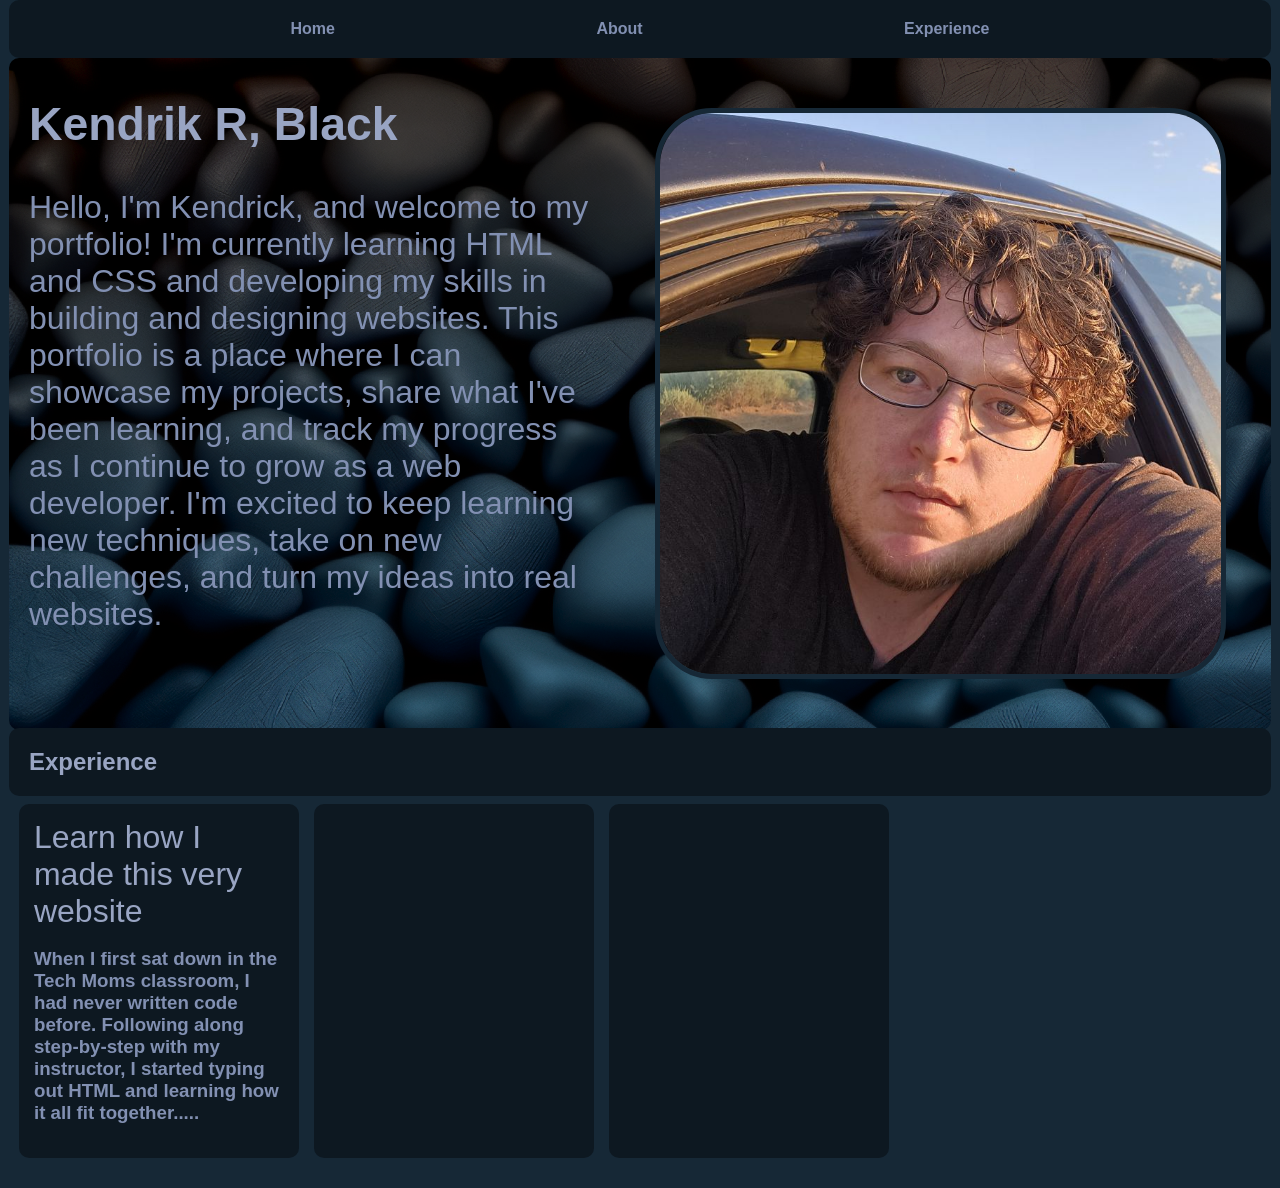
==== index.html @ b13868ba "Add files via upload" ====
<!DOCTYPE html>
<html lang="en">

<head>
    <meta charset="UTF-8">
    <meta name="viewport" content="width=device-width, initial-scale=1.0">
    <title>Document</title>
    <link rel="stylesheet" href="style.css">
    <link rel="https://fonts.googleapis.com/css2?family=Outfit:wght@400;500;600&display=swap" href="stylesheet">
</head>

<body>

    <header>
        <nav>
            <ul>
                <li><a href="index.html">Home</a></li>
                <li><a href="#About">About</a></li>
                <li><a href="#experience">Experience</a></li>
            </ul>
        </nav>

        <section>
            <div class="text-card">
                <h1 class="name">Kendrik R, Black</h1>
                <p class="intro">
                    Hello, I'm Kendrick, and welcome to my portfolio! I'm currently learning HTML and CSS and developing my skills in building and designing websites.
                    This portfolio is a place where I can showcase my projects, share what I've been learning, and track my progress as I continue to grow as a web developer. I'm excited to keep learning new techniques, take on new challenges, and turn my ideas into real websites.
                </p>
            </div>

            <div class="profile-img">
                <img src="profile-pic.jpg" alt="a piture of Kendrick looking out the window of his car">
            </div>
        </section>
    </header>

    <section id="experience">

        <h2 class="experience-header-text">Experience</h2>

        <div class="scroll-box">
            <div class="div-card">
                <a href="portfolio.html" class="link-hover-underline">Learn how I made this very website</a>
                <h3>When I first sat down in the Tech Moms classroom, I had never written code before. Following along step-by-step with my instructor, I started typing out HTML and learning how it all fit together.....</h3>
            </div>

            <div class="div-card">
                <h3></h3>
            </div>

            <div class="div-card">
                <h3></h3>
            </div>
        </div>
    </section>

    <footer>
        <h2></h2>
    </footer>
</body>

</html>
---- style.css ----
body{
    margin: 0 0.7%;;
    padding: 0;
    background-color: #162836;
    font-family: 'Outfit', sans-serif;
    color: #99a5c3;
}

nav ul{
    display: flex;   
    justify-content: space-evenly;
    list-style: none;
    margin: 0px;
    padding: 0px;
}

nav a{
    color: #8290b2; 
    text-decoration: none; 
    font-family: 'Outfit', sans-serif;
    font-weight: 560;
}

nav a:hover{
    color: #99a5c3;
    text-shadow: 0 0 0.65px #99A5C3, 0 0 0.65px #99A5C3;;

}

nav{
    background-color: #0D1821;
    padding:  20px;
    border-radius: 10px
}

header section{
    display: flex;
    justify-content: space-between;
    flex-wrap: wrap;
    border-radius: 10px;
    background-image: url(header-background-image.png);        
}

header section > * {
    flex: 1 1 400px;
}

.text-card{
    padding-left: 20px;
    padding-right: 20px;
}

.name{
    color: #99a5c3;
    font-size: clamp(0.5rem, 3vw + 0.5rem, 6rem)
}

.intro{
    font-size: clamp(0.5rem, 2.5vw + 0.5rem, 2rem);
    color: #8290b2;
}

header img{
    width: 100%;
    height: auto;
    border: 5px solid #162836;
    border-radius: 10%;
}

.profile-img{
    display: flex;
    padding: 4%;
    justify-content: center;
    align-items: center;
}

.experience-header-text{
    padding-left: 10px;
    padding: 20px;
    margin: -2px 0;
    border-radius: 10px;
    background-color: #0D1821;
    color: #99a5c3;
}

.link-hover-underline{
    text-decoration: none;
    color: #99a5c3;
    font-size: clamp(0.5rem, 2.5vw + 0.5rem, 2rem);
    font-family: 'Outfit', sans-serif;
}

.link-hover-underline:hover{
    text-decoration: underline;
    color: #5674be;
}

.scroll-box {
    display: flex;
    gap: 15px;
    overflow-x: auto;
    overflow-y: hidden;
    width: 100%;
    padding: 10px;
}

.div-card{
    background-color: #0D1821;
    flex: 0 0 250px;
    padding: 15px;
    color: #8290b2;
    border-radius: 10px;
}
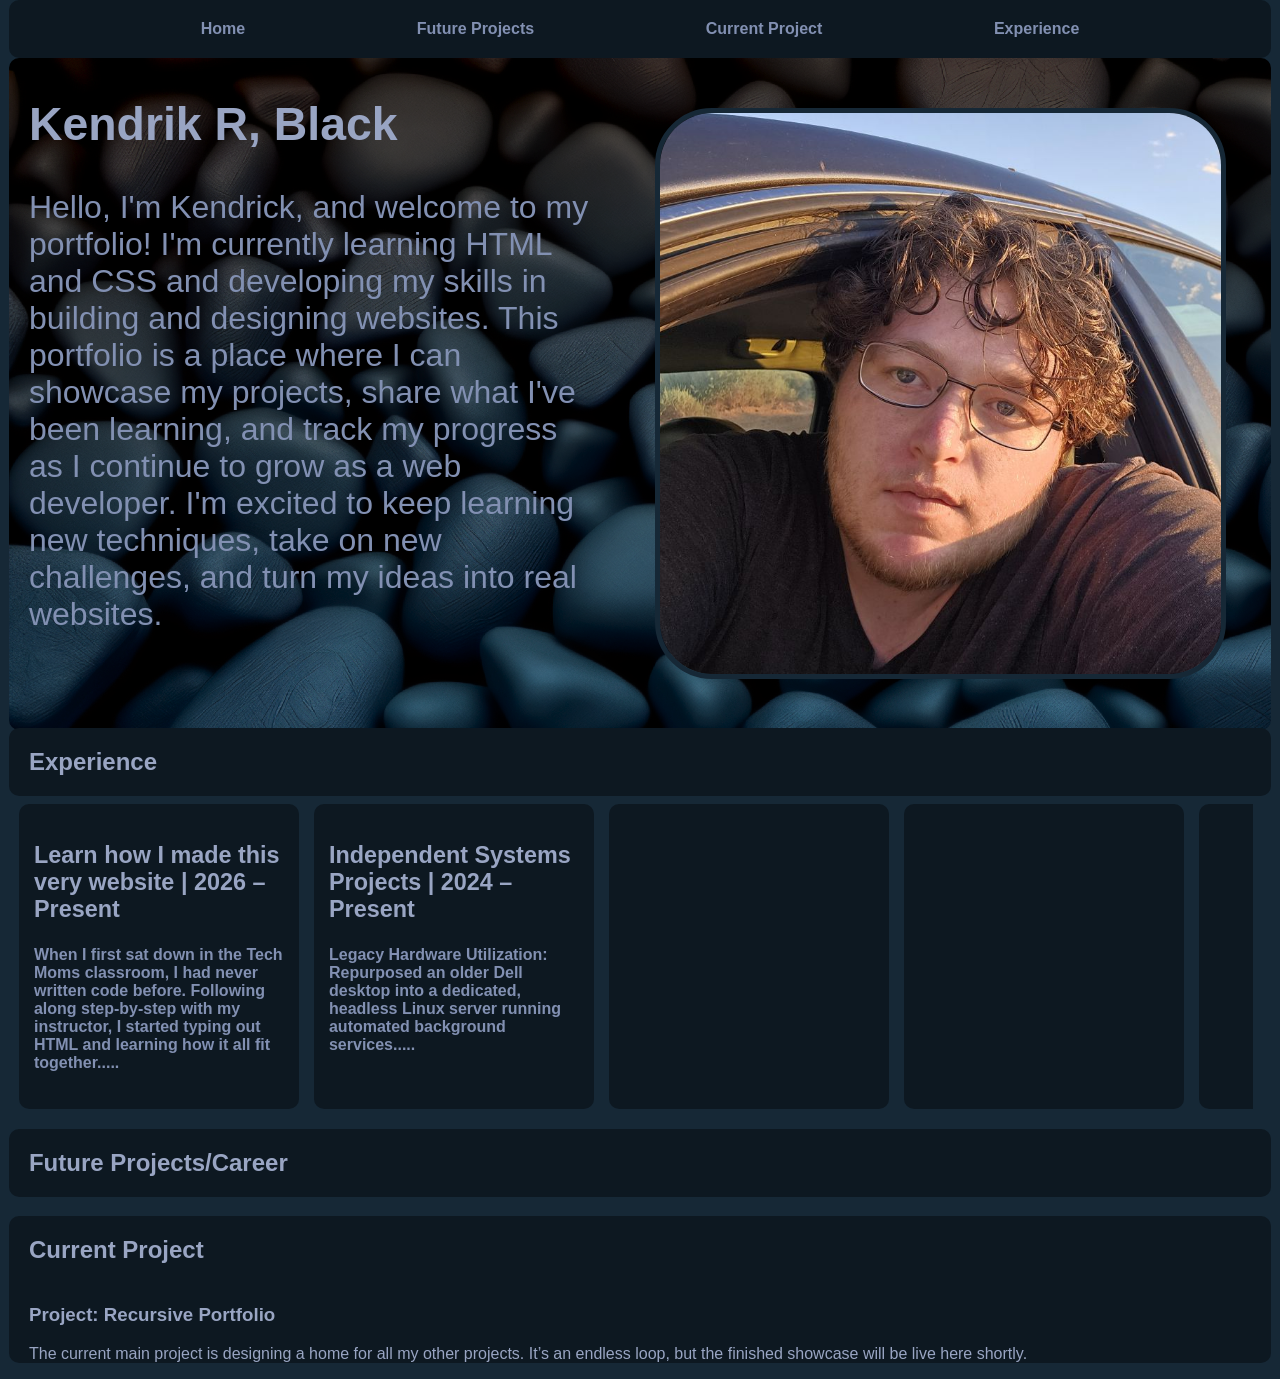
==== commit 65687a09: "Add files via upload" ====
--- a/index.html
+++ b/index.html
@@ -15,7 +15,8 @@
         <nav>
             <ul>
                 <li><a href="index.html">Home</a></li>
-                <li><a href="#About">About</a></li>
+                <li><a href="#future">Future Projects</a></li>
+                <li><a href="#current">Current Project</a></li>
                 <li><a href="#experience">Experience</a></li>
             </ul>
         </nav>
@@ -41,22 +42,46 @@
 
         <div class="scroll-box">
             <div class="div-card">
-                <a href="portfolio.html" class="link-hover-underline">Learn how I made this very website</a>
-                <h3>When I first sat down in the Tech Moms classroom, I had never written code before. Following along step-by-step with my instructor, I started typing out HTML and learning how it all fit together.....</h3>
+                <a href="portfolio.html" class="experience-link"><h3>Learn how I made this very website | 2026 – Present</h3></a>
+                <h4>When I first sat down in the Tech Moms classroom, I had never written code before. Following along step-by-step with my instructor, I started typing out HTML and learning how it all fit together.....</h4>
             </div>
 
             <div class="div-card">
-                <h3></h3>
+                <a href="independent-systems-projects.html" class="experience-link"><h3>Independent Systems Projects | 2024 – Present</h3></a>
+                <h4>Legacy Hardware Utilization: Repurposed an older Dell desktop into a dedicated, headless Linux server running automated background services.....</h4>
+                <h4></h4>
             </div>
-
             <div class="div-card">
-                <h3></h3>
+                <a href="#the-filename.html" class="experience-link"><h3></h3></a>
+                <h4></h4>
             </div>
+            <div class="div-card">
+                <a href="#the-filename.html" class="experience-link"><h3></h3></a>
+                <h4></h4>
+            </div>
+            <div class="div-card">
+                <a href="#the-filename.html" class="experience-link"><h3></h3></a>
+                <h4></h4>
+            </div>
+            <!-- <div class="div-card">
+                <a href="#the-filename.html" class="experience-link"><h3></h3></a>
+                <h4></h4>
+            </div> -->
         </div>
     </section>
 
+    <section id="future">
+        <h2 class="future-projects-career-header-text">Future Projects/Career</h2>
+
+    </section>
+
+    <section id="current">
+        <h2 class="current-project-header-text">Current Project</h2>
+        <h3 class="current-content">Project: Recursive Portfolio</h3>
+        <p class="current-content">The current main project is designing a home for all my other projects. It’s an endless loop, but the finished showcase will be live here shortly.</p>
+    </section>
     <footer>
-        <h2></h2>
+        <p></p>
     </footer>
 </body>
 
--- a/style.css
+++ b/style.css
@@ -1,6 +1,6 @@
 body{
-    margin: 0 0.7%;;
-    padding: 0;
+    padding: 0 0.7%;
+    margin: 0;
     background-color: #162836;
     font-family: 'Outfit', sans-serif;
     color: #99a5c3;
@@ -83,16 +83,34 @@
     color: #99a5c3;
 }
 
-.link-hover-underline{
+.experience-link{
     text-decoration: none;
     color: #99a5c3;
-    font-size: clamp(0.5rem, 2.5vw + 0.5rem, 2rem);
-    font-family: 'Outfit', sans-serif;
+    font-size: 20px;
+    font-weight: 700;
 }
 
-.link-hover-underline:hover{
+.experience-link:hover{
     text-decoration: underline;
     color: #5674be;
+}
+
+.scroll-box::-webkit-scrollbar {
+    height: 10px; 
+    width: clamp(150px, 97%, 97%);
+}
+.scroll-box::-webkit-scrollbar-track {
+    background: #99a5c3;
+    border-radius: 20px;
+}
+
+.scroll-box::-webkit-scrollbar-thumb {
+    background: #0D1821;
+    border-radius: 20px;
+}
+
+.scroll-box::-webkit-scrollbar-thumb:hover {
+    background: #5674be;
 }
 
 .scroll-box {
@@ -100,7 +118,7 @@
     gap: 15px;
     overflow-x: auto;
     overflow-y: hidden;
-    width: 100%;
+    width: clamp(150px, 97%, 97%);
     padding: 10px;
 }
 
@@ -110,4 +128,69 @@
     padding: 15px;
     color: #8290b2;
     border-radius: 10px;
-}+}
+
+.future-projects-career-header-text{
+    padding-left: 20px;
+    padding: 20px;
+    margin-top: 10px;
+    border-radius: 10px;
+    background-color: #0D1821;
+    color: #99a5c3;
+}
+
+#current{
+    background-color: #0D1821;
+    border-radius: 10px;
+}
+
+.current-project-header-text{
+    padding-left: 20px;
+    padding: 20px;
+    margin-top: 10px;
+    border-radius: 10px;
+    color: #99a5c3;
+}
+
+.current-content{
+    padding: 0 20px;
+
+}
+
+/*portfolio.html, or port page below*/
+
+.portfolio-sec{
+    background-color: #0D1821;
+    max-width: 800px;
+    margin: auto;
+    padding:  5%;
+}
+
+.title-port-text{
+    font-size: x-large;
+
+}
+
+.content-port-text{
+    font-size: larger;
+}
+
+/*independent-systems-projects.html, or i-s-p page below*/
+
+.i-s-p-sec{
+    background-color: #0D1821;
+    max-width: 800px;
+    margin: auto;
+    padding:  5%;
+}
+
+.title-i-s-p-text{
+    font-size: x-large;
+
+}
+
+.content-i-s-p-text{
+    font-size: larger;
+}
+
+
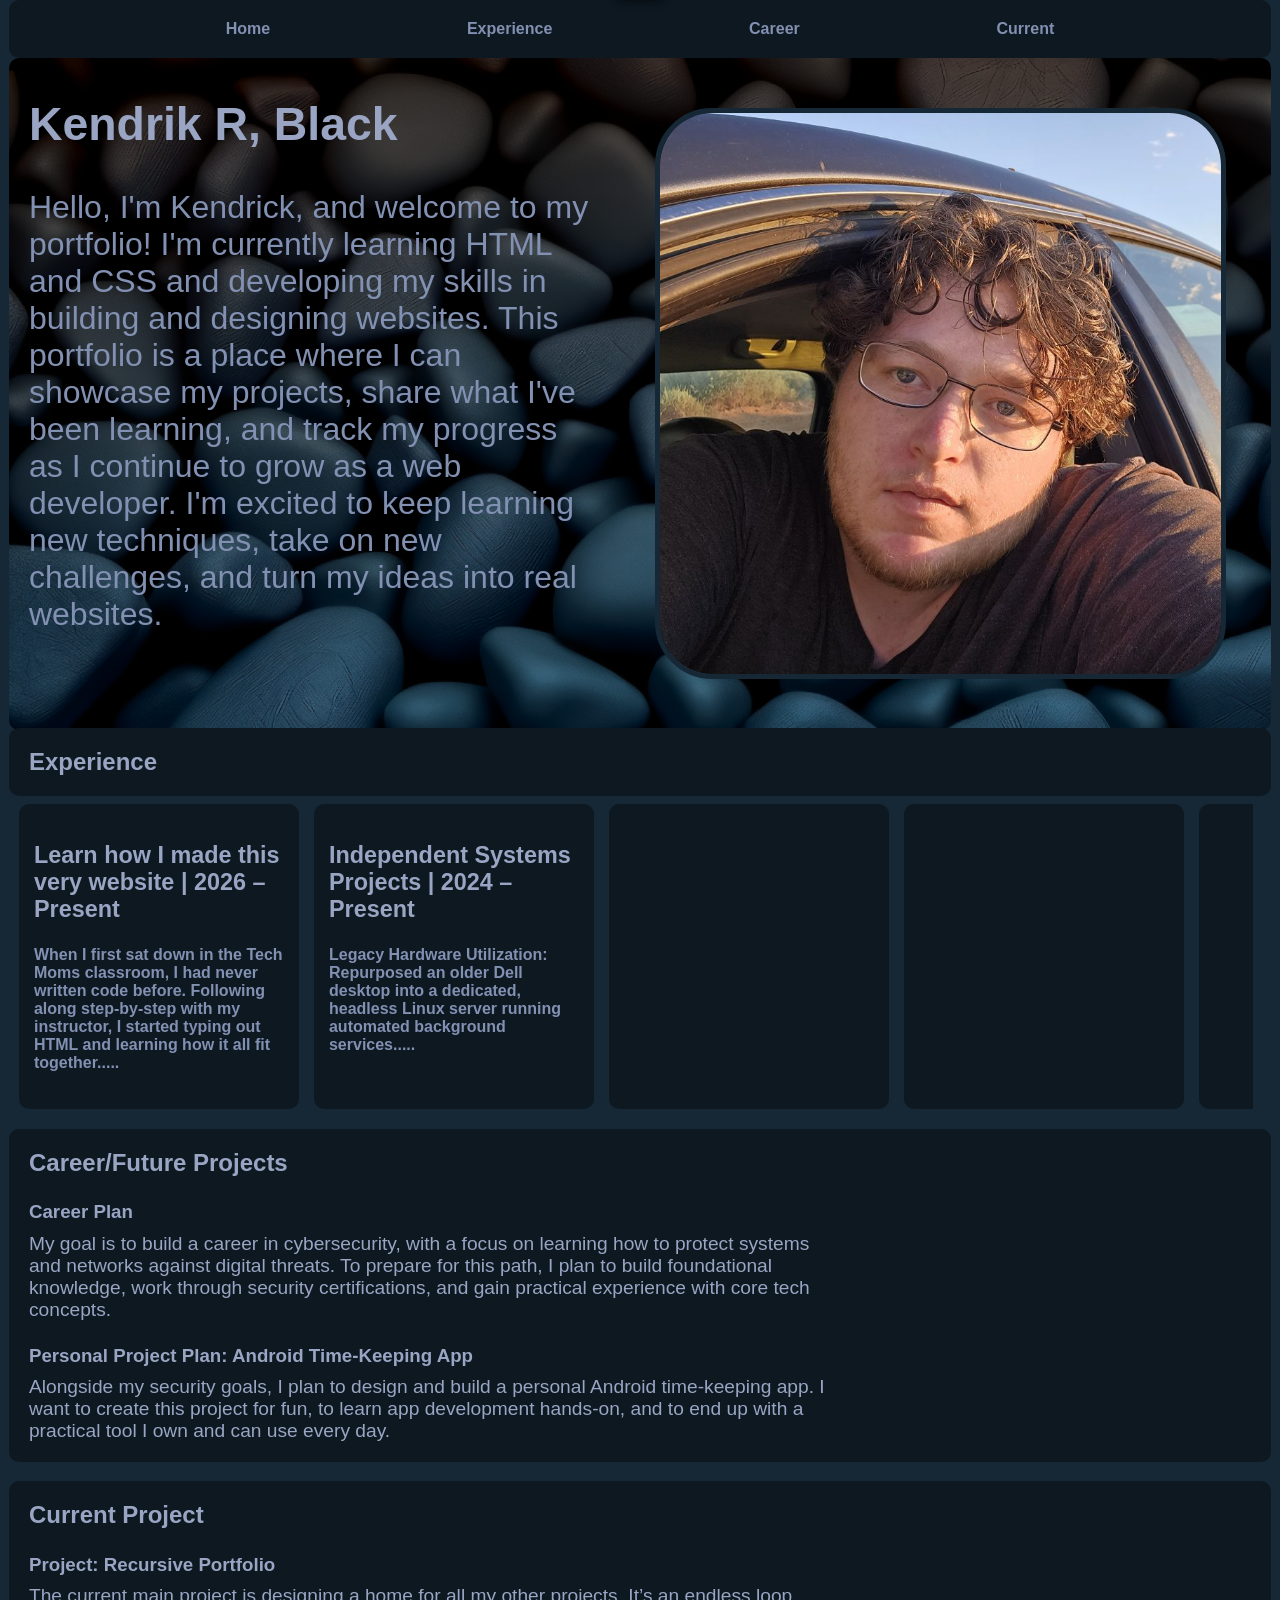
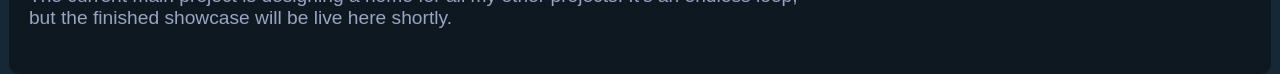
==== commit dcbab261: "Add files via upload" ====
--- a/index.html
+++ b/index.html
@@ -7,17 +7,25 @@
     <title>Document</title>
     <link rel="stylesheet" href="style.css">
     <link rel="https://fonts.googleapis.com/css2?family=Outfit:wght@400;500;600&display=swap" href="stylesheet">
+    <script src="script.js" defer></script>
 </head>
 
 <body>
 
     <header>
+
+        <div class="nav-toggle-handle" title="Toggle Navigation">
+            <svg class="down-arrow-icon" viewBox="0 0 24 24" width="24" height="24">
+                <path fill="currentColor" d="M7.41 8.59L12 13.17l4.59-4.58L18 10l-6 6-6-6 1.41-1.41z" />
+            </svg>
+        </div>
+
         <nav>
             <ul>
                 <li><a href="index.html">Home</a></li>
-                <li><a href="#future">Future Projects</a></li>
-                <li><a href="#current">Current Project</a></li>
                 <li><a href="#experience">Experience</a></li>
+                <li><a href="#career">Career</a></li>
+                <li><a href="#current"> Current </a></li>
             </ul>
         </nav>
 
@@ -25,13 +33,16 @@
             <div class="text-card">
                 <h1 class="name">Kendrik R, Black</h1>
                 <p class="intro">
-                    Hello, I'm Kendrick, and welcome to my portfolio! I'm currently learning HTML and CSS and developing my skills in building and designing websites.
-                    This portfolio is a place where I can showcase my projects, share what I've been learning, and track my progress as I continue to grow as a web developer. I'm excited to keep learning new techniques, take on new challenges, and turn my ideas into real websites.
+                    Hello, I'm Kendrick, and welcome to my portfolio! I'm currently learning HTML and CSS and developing
+                    my skills in building and designing websites.
+                    This portfolio is a place where I can showcase my projects, share what I've been learning, and track
+                    my progress as I continue to grow as a web developer. I'm excited to keep learning new techniques,
+                    take on new challenges, and turn my ideas into real websites.
                 </p>
             </div>
 
             <div class="profile-img">
-                <img src="profile-pic.jpg" alt="a piture of Kendrick looking out the window of his car">
+                <img src="/image/profile-pic.jpg" alt="a piture of Kendrick looking out the window of his car">
             </div>
         </section>
     </header>
@@ -42,25 +53,38 @@
 
         <div class="scroll-box">
             <div class="div-card">
-                <a href="portfolio.html" class="experience-link"><h3>Learn how I made this very website | 2026 – Present</h3></a>
-                <h4>When I first sat down in the Tech Moms classroom, I had never written code before. Following along step-by-step with my instructor, I started typing out HTML and learning how it all fit together.....</h4>
+                <a href="portfolio.html" class="experience-link">
+                    <h3>Learn how I made this very website | 2026 – Present</h3>
+                </a>
+                <h4>When I first sat down in the Tech Moms classroom, I had never written code before. Following along
+                    step-by-step with my instructor, I started typing out HTML and learning how it all fit together.....
+                </h4>
             </div>
 
             <div class="div-card">
-                <a href="independent-systems-projects.html" class="experience-link"><h3>Independent Systems Projects | 2024 – Present</h3></a>
-                <h4>Legacy Hardware Utilization: Repurposed an older Dell desktop into a dedicated, headless Linux server running automated background services.....</h4>
+                <a href="independent-systems-projects.html" class="experience-link">
+                    <h3>Independent Systems Projects | 2024 – Present</h3>
+                </a>
+                <h4>Legacy Hardware Utilization: Repurposed an older Dell desktop into a dedicated, headless Linux
+                    server running automated background services.....</h4>
                 <h4></h4>
             </div>
             <div class="div-card">
-                <a href="#the-filename.html" class="experience-link"><h3></h3></a>
+                <a href="#the-filename.html" class="experience-link">
+                    <h3></h3>
+                </a>
                 <h4></h4>
             </div>
             <div class="div-card">
-                <a href="#the-filename.html" class="experience-link"><h3></h3></a>
+                <a href="#the-filename.html" class="experience-link">
+                    <h3></h3>
+                </a>
                 <h4></h4>
             </div>
             <div class="div-card">
-                <a href="#the-filename.html" class="experience-link"><h3></h3></a>
+                <a href="#the-filename.html" class="experience-link">
+                    <h3></h3>
+                </a>
                 <h4></h4>
             </div>
             <!-- <div class="div-card">
@@ -70,19 +94,36 @@
         </div>
     </section>
 
-    <section id="future">
-        <h2 class="future-projects-career-header-text">Future Projects/Career</h2>
+    <section id="career">
+
+        <h2 class="career-header-text">Career/Future Projects</h2>
+
+        <h3 class="career-content-title">Career Plan</h3>
+        <p class="career-content">My goal is to build a career in cybersecurity, with a focus on learning how to protect
+            systems and networks against digital threats. To prepare for this path, I plan to build foundational
+            knowledge, work through security certifications, and gain practical experience with core tech concepts.</p>
+
+        <h3 class="career-content-title">Personal Project Plan: Android Time-Keeping App</h3>
+        <p class="career-content">Alongside my security goals, I plan to design and build a personal Android
+            time-keeping app. I want to create this project for fun, to learn app development hands-on, and to end up
+            with a practical tool I own and can use every day.</p>
 
     </section>
 
     <section id="current">
         <h2 class="current-project-header-text">Current Project</h2>
-        <h3 class="current-content">Project: Recursive Portfolio</h3>
-        <p class="current-content">The current main project is designing a home for all my other projects. It’s an endless loop, but the finished showcase will be live here shortly.</p>
+        <h3 class="current-content-title">Project: Recursive Portfolio</h3>
+        <p class="current-content">The current main project is designing a home for all my other projects. It’s an
+            endless loop, but the finished showcase will be live here shortly.</p>
+
+        <h3 class="current-content-title"></h3>
+        <p></p>
+
     </section>
     <footer>
         <p></p>
     </footer>
+    <script src="script.js"></script>
 </body>
 
 </html>
--- a/style.css
+++ b/style.css
@@ -4,6 +4,10 @@
     background-color: #162836;
     font-family: 'Outfit', sans-serif;
     color: #99a5c3;
+}
+
+html {
+    scroll-padding-top: 90px;
 }
 
 nav ul{
@@ -27,10 +31,63 @@
 
 }
 
-nav{
-    background-color: #0D1821;
-    padding:  20px;
-    border-radius: 10px
+.nav-container {
+    position: relative;
+    width: 100%;
+}
+
+nav {
+    background-color: #0D1821;
+    padding: 20px;
+    border-radius: 10px;
+    box-sizing: border-box;
+}
+
+nav.is-scrolled {
+    position: fixed;
+    top: 10px;
+    left: 0.7%;
+    right: 0.7%;
+    z-index: 1000;
+    box-shadow: 0 5px 15px rgba(0, 0, 0, 0.5);
+    visibility: hidden;
+    opacity: 0;
+}
+
+nav.is-scrolled.dropdown-active {
+    visibility: visible;
+    opacity: 1;
+}
+
+.nav-toggle-handle {
+    position: fixed;
+    top: 0;
+    left: 50%;
+    transform: translateX(-50%) translateY(-100%);
+    color: #99a5c3;
+    padding: 8px 16px;
+    border-bottom-left-radius: 10px;
+    border-bottom-right-radius: 10px;
+    cursor: pointer;
+    z-index: 1001;
+    display: flex;
+    align-items: center;
+    justify-content: center;
+    box-shadow: 0 4px 6px rgba(0, 0, 0, 0.3);
+    user-select: none;
+    transition: transform 0.3s ease-in-out;
+}
+
+.nav-toggle-handle.visible {
+    transform: translateX(-50%) translateY(0);
+}
+
+.down-arrow-icon {
+    transition: transform 0.3s ease;
+}
+
+.nav-toggle-handle.active .down-arrow-icon {
+    transform: rotate(180deg);
 }
 
 header section{
@@ -38,7 +95,7 @@
     justify-content: space-between;
     flex-wrap: wrap;
     border-radius: 10px;
-    background-image: url(header-background-image.png);        
+    background-image: url(/image/header-background-image.png);        
 }
 
 header section > * {
@@ -109,10 +166,6 @@
     border-radius: 20px;
 }
 
-.scroll-box::-webkit-scrollbar-thumb:hover {
-    background: #5674be;
-}
-
 .scroll-box {
     display: flex;
     gap: 15px;
@@ -120,6 +173,7 @@
     overflow-y: hidden;
     width: clamp(150px, 97%, 97%);
     padding: 10px;
+    cursor: grab;
 }
 
 .div-card{
@@ -128,15 +182,33 @@
     padding: 15px;
     color: #8290b2;
     border-radius: 10px;
-}
-
-.future-projects-career-header-text{
+    user-select: none;
+}
+
+.career-header-text{
     padding-left: 20px;
     padding: 20px;
     margin-top: 10px;
     border-radius: 10px;
     background-color: #0D1821;
     color: #99a5c3;
+}
+
+.career-content-title{
+    padding: 20px;
+    margin: -35px 0px -50px 0px;
+}
+
+.career-content{
+    max-width: 800px;
+    font-size: larger;
+    padding: 20px;
+    margin: px 0px 0px 5px;
+}
+
+#career{
+    background-color: #0D1821;
+    border-radius: 10px;
 }
 
 #current{
@@ -152,8 +224,16 @@
     color: #99a5c3;
 }
 
+.current-content-title{
+    padding: 20px;
+    margin: -35px 0px -50px 0px;
+}
+
 .current-content{
-    padding: 0 20px;
+    max-width: 800px;
+    font-size: larger;
+    padding: 20px;
+    margin: px 0px 0px 5px;
 
 }
 
@@ -191,6 +271,7 @@
 
 .content-i-s-p-text{
     font-size: larger;
-}
-
-
+    
+}
+
+
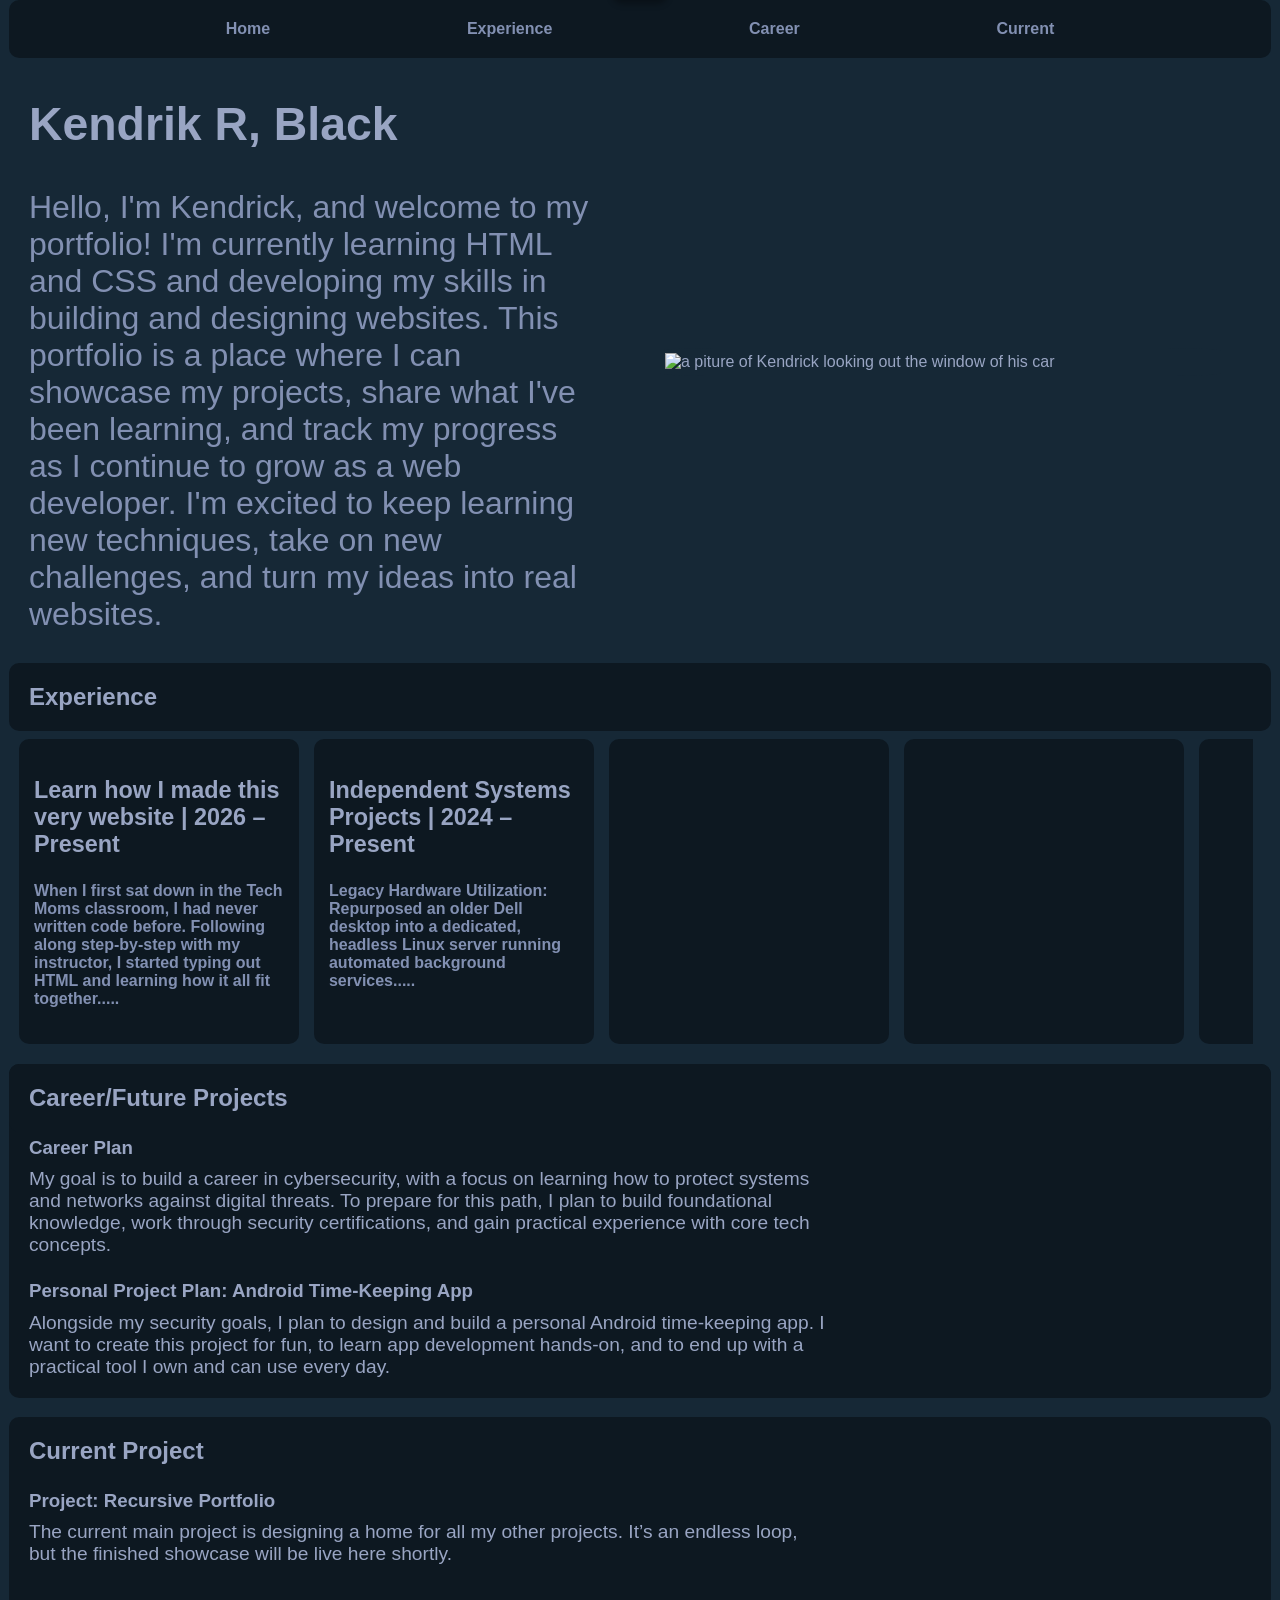
==== commit 7adf920e: "Add files via upload" ====
--- a/index.html
+++ b/index.html
@@ -4,7 +4,7 @@
 <head>
     <meta charset="UTF-8">
     <meta name="viewport" content="width=device-width, initial-scale=1.0">
-    <title>Document</title>
+    <title>Kendricks portfolio</title>
     <link rel="stylesheet" href="style.css">
     <link rel="https://fonts.googleapis.com/css2?family=Outfit:wght@400;500;600&display=swap" href="stylesheet">
     <script src="script.js" defer></script>
@@ -42,7 +42,7 @@
             </div>
 
             <div class="profile-img">
-                <img src="/image/profile-pic.jpg" alt="a piture of Kendrick looking out the window of his car">
+                <img src="/Images/profile-pic.jpg" alt="a piture of Kendrick looking out the window of his car">
             </div>
         </section>
     </header>
--- a/style.css
+++ b/style.css
@@ -95,7 +95,7 @@
     justify-content: space-between;
     flex-wrap: wrap;
     border-radius: 10px;
-    background-image: url(/image/header-background-image.png);        
+    background-image: url(/Images/header-background-image.png);        
 }
 
 header section > * {
